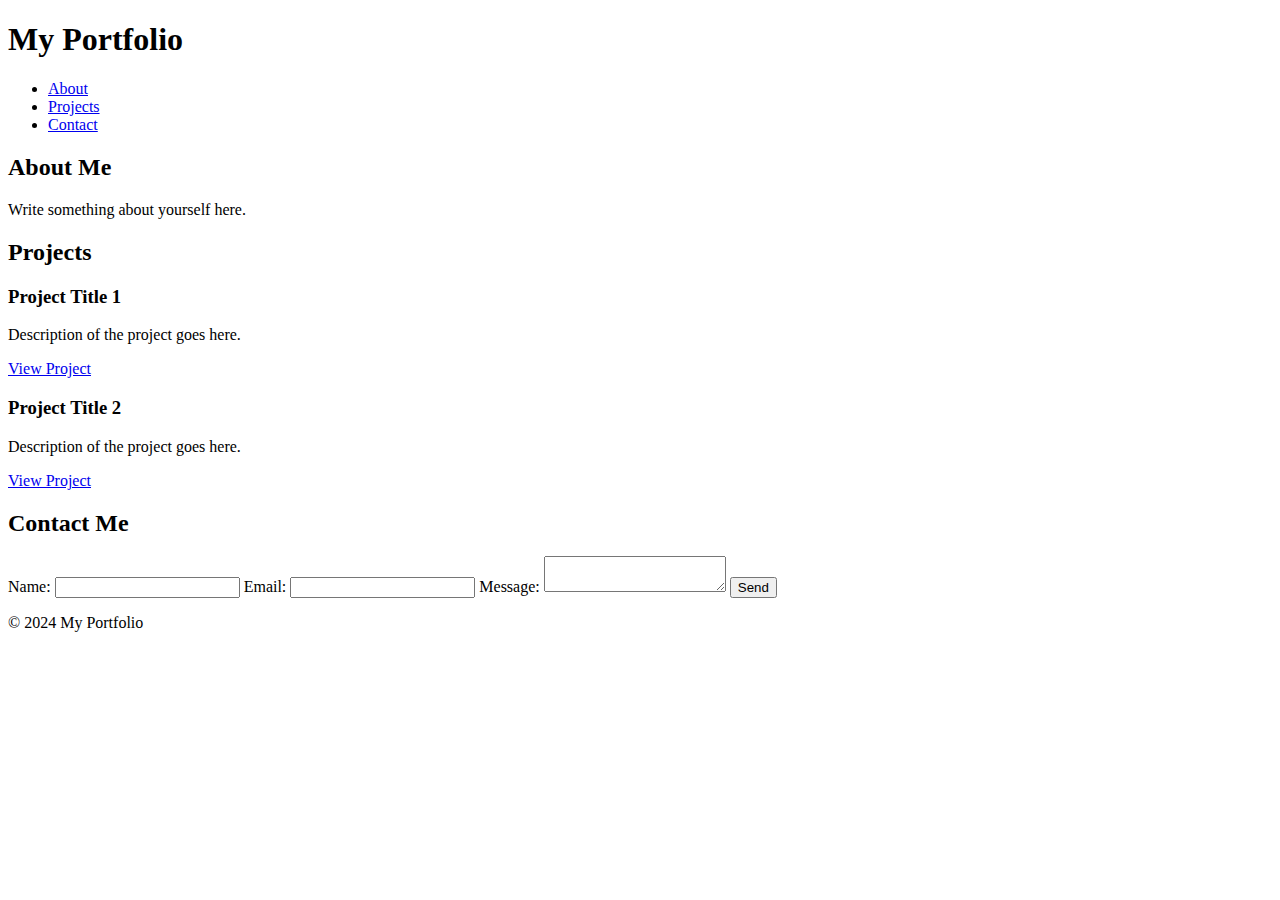
==== index.html @ ac386939 "new html file" ====
<!DOCTYPE html>
<html lang="en">
<head>
    <meta charset="UTF-8">
    <meta name="viewport" content="width=device-width, initial-scale=1.0">
    <title>My Portfolio</title>
    <link rel="stylesheet" href="styles.css">
</head>
<body>
    <header>
        <h1>My Portfolio</h1>
        <nav>
            <ul>
                <li><a href="#about">About</a></li>
                <li><a href="#projects">Projects</a></li>
                <li><a href="#contact">Contact</a></li>
            </ul>
        </nav>
    </header>
    <section id="about">
        <h2>About Me</h2>
        <p>Write something about yourself here.</p>
    </section>
    <section id="projects">
        <h2>Projects</h2>
        <div class="project">
            <h3>Project Title 1</h3>
            <p>Description of the project goes here.</p>
            <a href="#">View Project</a>
        </div>
        <div class="project">
            <h3>Project Title 2</h3>
            <p>Description of the project goes here.</p>
            <a href="#">View Project</a>
        </div>
        <!-- Add more project divs as needed -->
    </section>
    <section id="contact">
        <h2>Contact Me</h2>
        <form id="contact-form">
            <label for="name">Name:</label>
            <input type="text" id="name" name="name" required>
            <label for="email">Email:</label>
            <input type="email" id="email" name="email" required>
            <label for="message">Message:</label>
            <textarea id="message" name="message" required></textarea>
            <button type="submit">Send</button>
        </form>
    </section>
    <footer>
        <p>&copy; 2024 My Portfolio</p>
    </footer>

    <script src="script.js"></script>
</body>
</html>
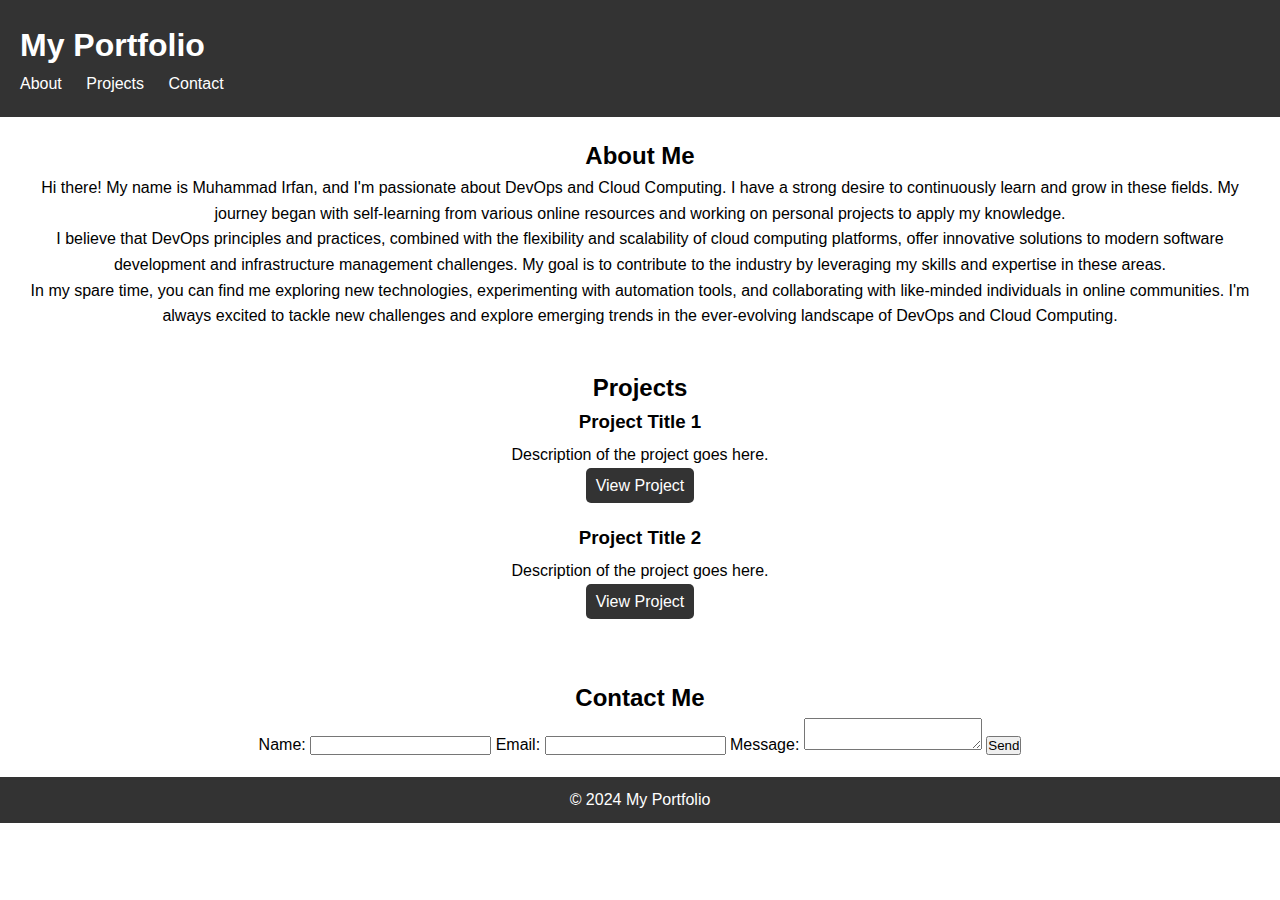
==== commit b05e4be7: "center and align in css" ====
--- a/index.html
+++ b/index.html
@@ -19,7 +19,15 @@
     </header>
     <section id="about">
         <h2>About Me</h2>
-        <p>Write something about yourself here.</p>
+        <p>
+            Hi there! My name is Muhammad Irfan, and I'm passionate about DevOps and Cloud Computing. I have a strong desire to continuously learn and grow in these fields. My journey began with self-learning from various online resources and working on personal projects to apply my knowledge.
+        </p>
+        <p>
+            I believe that DevOps principles and practices, combined with the flexibility and scalability of cloud computing platforms, offer innovative solutions to modern software development and infrastructure management challenges. My goal is to contribute to the industry by leveraging my skills and expertise in these areas.
+        </p>
+        <p>
+            In my spare time, you can find me exploring new technologies, experimenting with automation tools, and collaborating with like-minded individuals in online communities. I'm always excited to tackle new challenges and explore emerging trends in the ever-evolving landscape of DevOps and Cloud Computing.
+        </p>
     </section>
     <section id="projects">
         <h2>Projects</h2>
--- a/styles.css
+++ b/styles.css
@@ -0,0 +1,70 @@
+/* Resetting default margin and padding */
+* {
+    margin: 0;
+    padding: 0;
+    box-sizing: border-box;
+}
+
+body {
+    font-family: Arial, sans-serif;
+    line-height: 1.6;
+}
+
+header {
+    background-color: #333;
+    color: #fff;
+    padding: 20px;
+}
+
+header h1 {
+    margin: 0;
+}
+
+nav ul {
+    list-style-type: none;
+}
+
+nav ul li {
+    display: inline;
+    margin-right: 20px;
+}
+
+nav ul li a {
+    color: #fff;
+    text-decoration: none;
+}
+
+section {
+    padding: 20px;
+    text-align: justify;
+    text-align: center; 
+}
+
+footer {
+    background-color: #333;
+    color: #fff;
+    text-align: center;
+    padding: 10px 0;
+}
+
+.project {
+    margin-bottom: 20px;
+}
+
+.project h3 {
+    margin-bottom: 5px;
+}
+
+.project a {
+    display: inline-block;
+    background-color: #333;
+    color: #fff;
+    padding: 5px 10px;
+    text-decoration: none;
+    border-radius: 5px;
+}
+
+.project a:hover {
+    background-color: #555;
+}
+
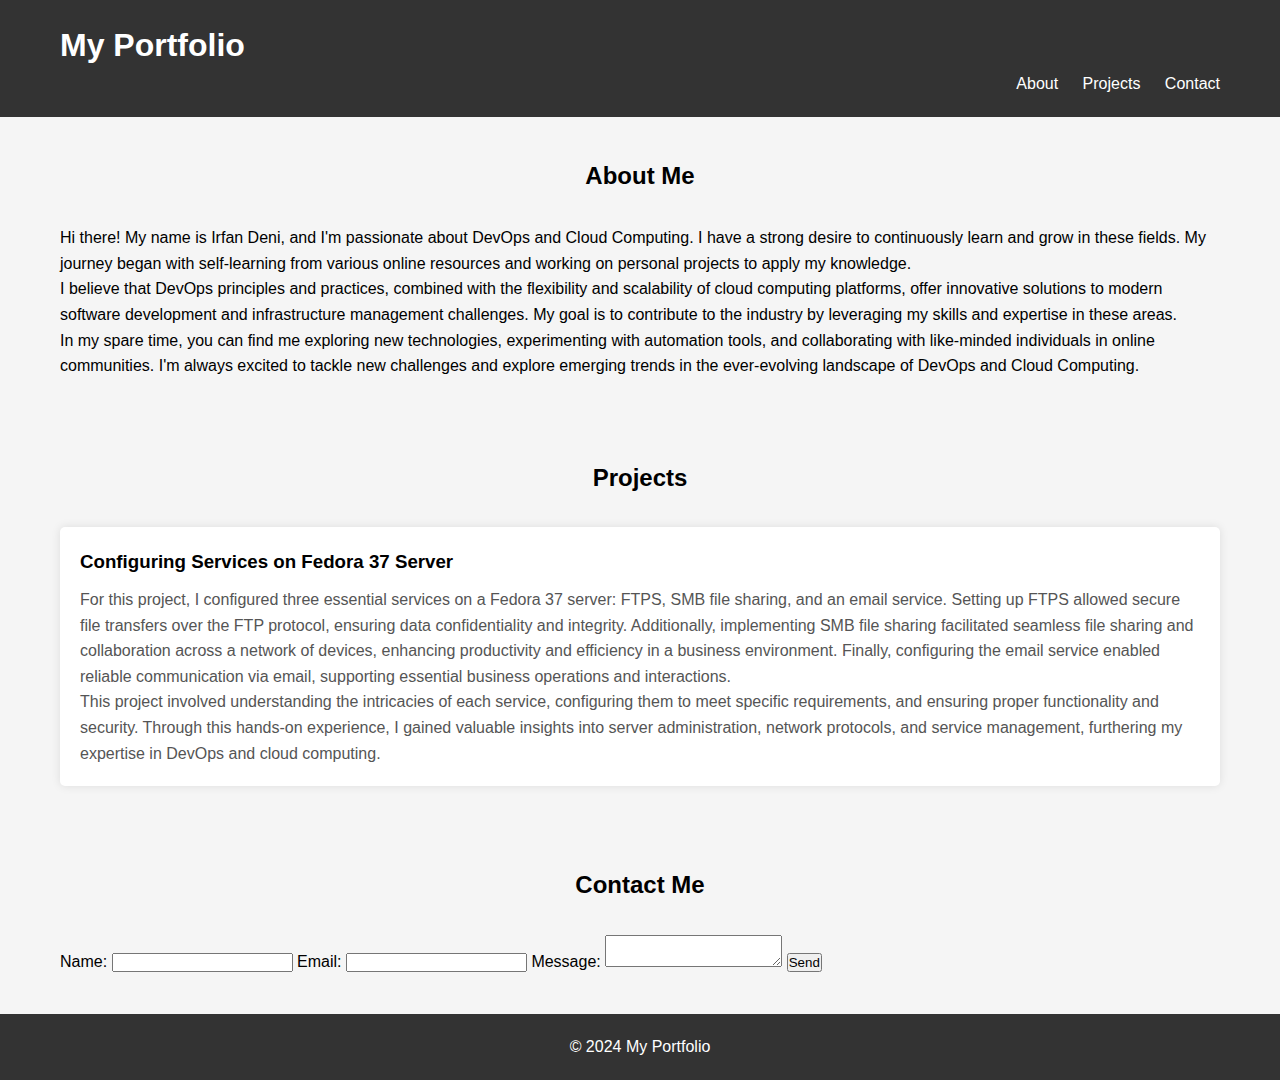
==== commit 167cc862: "changes to html and css file" ====
--- a/index.html
+++ b/index.html
@@ -8,55 +8,70 @@
 </head>
 <body>
     <header>
-        <h1>My Portfolio</h1>
-        <nav>
-            <ul>
-                <li><a href="#about">About</a></li>
-                <li><a href="#projects">Projects</a></li>
-                <li><a href="#contact">Contact</a></li>
-            </ul>
-        </nav>
+        <div class="container">
+            <h1>My Portfolio</h1>
+            <nav>
+                <ul>
+                    <li><a href="#about">About</a></li>
+                    <li><a href="#projects">Projects</a></li>
+                    <li><a href="#contact">Contact</a></li>
+                </ul>
+            </nav>
+        </div>
     </header>
     <section id="about">
-        <h2>About Me</h2>
-        <p>
-            Hi there! My name is Muhammad Irfan, and I'm passionate about DevOps and Cloud Computing. I have a strong desire to continuously learn and grow in these fields. My journey began with self-learning from various online resources and working on personal projects to apply my knowledge.
-        </p>
-        <p>
-            I believe that DevOps principles and practices, combined with the flexibility and scalability of cloud computing platforms, offer innovative solutions to modern software development and infrastructure management challenges. My goal is to contribute to the industry by leveraging my skills and expertise in these areas.
-        </p>
-        <p>
-            In my spare time, you can find me exploring new technologies, experimenting with automation tools, and collaborating with like-minded individuals in online communities. I'm always excited to tackle new challenges and explore emerging trends in the ever-evolving landscape of DevOps and Cloud Computing.
-        </p>
+        <div class="container">
+            <h2>About Me</h2>
+            <p>
+                Hi there! My name is Irfan Deni, and I'm passionate about DevOps and Cloud Computing. I have a strong desire to continuously learn and grow in these fields. My journey began with self-learning from various online resources and working on personal projects to apply my knowledge.
+            </p>
+            <p>
+                I believe that DevOps principles and practices, combined with the flexibility and scalability of cloud computing platforms, offer innovative solutions to modern software development and infrastructure management challenges. My goal is to contribute to the industry by leveraging my skills and expertise in these areas.
+            </p>
+            <p>
+                In my spare time, you can find me exploring new technologies, experimenting with automation tools, and collaborating with like-minded individuals in online communities. I'm always excited to tackle new challenges and explore emerging trends in the ever-evolving landscape of DevOps and Cloud Computing.
+            </p>
+        </div>
     </section>
     <section id="projects">
-        <h2>Projects</h2>
-        <div class="project">
-            <h3>Project Title 1</h3>
-            <p>Description of the project goes here.</p>
-            <a href="#">View Project</a>
+        <div class="container">
+            <h2>Projects</h2>
+            <div class="project">
+                <h3>Configuring Services on Fedora 37 Server</h3>
+                <p>
+                    For this project, I configured three essential services on a Fedora 37 server: FTPS, SMB file sharing, and an email service. 
+                    Setting up FTPS allowed secure file transfers over the FTP protocol, ensuring data confidentiality and integrity. 
+                    Additionally, implementing SMB file sharing facilitated seamless file sharing and collaboration across a network of devices, 
+                    enhancing productivity and efficiency in a business environment. Finally, configuring the email service enabled 
+                    reliable communication via email, supporting essential business operations and interactions.
+                </p>
+                <p>
+                    This project involved understanding the intricacies of each service, configuring them to meet specific requirements, 
+                    and ensuring proper functionality and security. Through this hands-on experience, I gained valuable insights into 
+                    server administration, network protocols, and service management, furthering my expertise in DevOps and cloud computing.
+                </p>
+            </div>
+            <!-- Add more project divs as needed -->
         </div>
-        <div class="project">
-            <h3>Project Title 2</h3>
-            <p>Description of the project goes here.</p>
-            <a href="#">View Project</a>
-        </div>
-        <!-- Add more project divs as needed -->
     </section>
     <section id="contact">
-        <h2>Contact Me</h2>
-        <form id="contact-form">
-            <label for="name">Name:</label>
-            <input type="text" id="name" name="name" required>
-            <label for="email">Email:</label>
-            <input type="email" id="email" name="email" required>
-            <label for="message">Message:</label>
-            <textarea id="message" name="message" required></textarea>
-            <button type="submit">Send</button>
-        </form>
+        <div class="container">
+            <h2>Contact Me</h2>
+            <form id="contact-form">
+                <label for="name">Name:</label>
+                <input type="text" id="name" name="name" required>
+                <label for="email">Email:</label>
+                <input type="email" id="email" name="email" required>
+                <label for="message">Message:</label>
+                <textarea id="message" name="message" required></textarea>
+                <button type="submit">Send</button>
+            </form>
+        </div>
     </section>
     <footer>
-        <p>&copy; 2024 My Portfolio</p>
+        <div class="container">
+            <p>&copy; 2024 My Portfolio</p>
+        </div>
     </footer>
 
     <script src="script.js"></script>
--- a/styles.css
+++ b/styles.css
@@ -8,12 +8,19 @@
 body {
     font-family: Arial, sans-serif;
     line-height: 1.6;
+    background-color: #f5f5f5;
+}
+
+.container {
+    max-width: 1200px;
+    margin: 0 auto;
+    padding: 0 20px;
 }
 
 header {
     background-color: #333;
     color: #fff;
-    padding: 20px;
+    padding: 20px 0;
 }
 
 header h1 {
@@ -22,49 +29,78 @@
 
 nav ul {
     list-style-type: none;
+    text-align: right;
 }
 
 nav ul li {
     display: inline;
-    margin-right: 20px;
+    margin-left: 20px;
+}
+
+nav ul li:first-child {
+    margin-left: 0;
 }
 
 nav ul li a {
     color: #fff;
     text-decoration: none;
+    transition: color 0.3s ease;
+}
+
+nav ul li a:hover {
+    color: #ffa500;
 }
 
 section {
+    padding: 40px 0;
+}
+
+h2 {
+    text-align: center;
+    margin-bottom: 30px;
+}
+
+.project {
+    background-color: #fff;
+    border-radius: 5px;
     padding: 20px;
-    text-align: justify;
-    text-align: center; 
+    box-shadow: 0 0 10px rgba(0, 0, 0, 0.1);
+    transition: box-shadow 0.3s ease;
+}
+
+.project:hover {
+    box-shadow: 0 0 15px rgba(0, 0, 0, 0.2);
+}
+
+.project h3 {
+    margin-bottom: 10px;
+}
+
+.project p {
+    color: #555;
+}
+
+.project a {
+    display: inline-block;
+    background-color: #333;
+    color: #fff;
+    padding: 8px 16px;
+    text-decoration: none;
+    border-radius: 5px;
+    transition: background-color 0.3s ease;
+}
+
+.project a:hover {
+    background-color: #555;
 }
 
 footer {
     background-color: #333;
     color: #fff;
     text-align: center;
-    padding: 10px 0;
+    padding: 20px 0;
 }
 
-.project {
-    margin-bottom: 20px;
+footer p {
+    margin: 0;
 }
-
-.project h3 {
-    margin-bottom: 5px;
-}
-
-.project a {
-    display: inline-block;
-    background-color: #333;
-    color: #fff;
-    padding: 5px 10px;
-    text-decoration: none;
-    border-radius: 5px;
-}
-
-.project a:hover {
-    background-color: #555;
-}
-
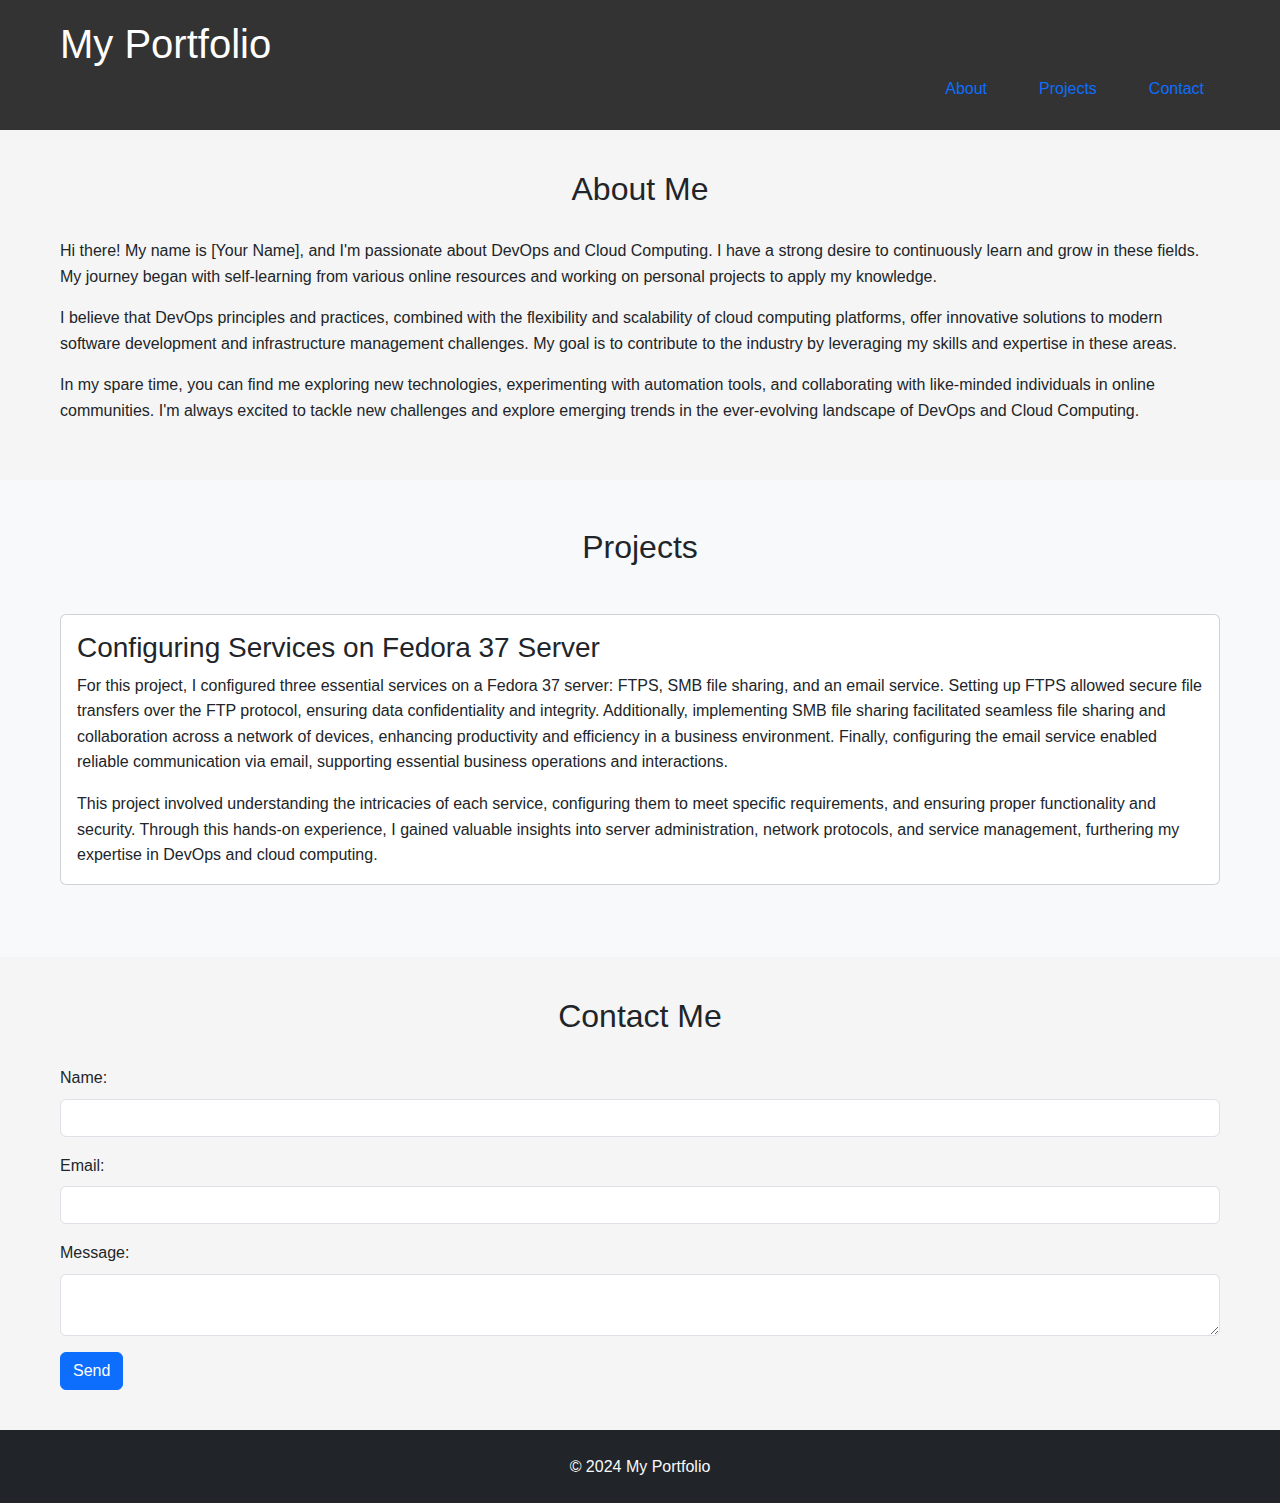
==== commit baba37c6: "added bootsrap" ====
--- a/index.html
+++ b/index.html
@@ -4,17 +4,19 @@
     <meta charset="UTF-8">
     <meta name="viewport" content="width=device-width, initial-scale=1.0">
     <title>My Portfolio</title>
-    <link rel="stylesheet" href="styles.css">
+    <!-- Bootstrap CSS -->
+    <link href="https://cdn.jsdelivr.net/npm/bootstrap@5.3.0-alpha1/dist/css/bootstrap.min.css" rel="stylesheet">
+    <link rel="stylesheet" href="styles.css"> <!-- Your custom CSS -->
 </head>
 <body>
     <header>
         <div class="container">
             <h1>My Portfolio</h1>
             <nav>
-                <ul>
-                    <li><a href="#about">About</a></li>
-                    <li><a href="#projects">Projects</a></li>
-                    <li><a href="#contact">Contact</a></li>
+                <ul class="nav justify-content-end">
+                    <li class="nav-item"><a class="nav-link" href="#about">About</a></li>
+                    <li class="nav-item"><a class="nav-link" href="#projects">Projects</a></li>
+                    <li class="nav-item"><a class="nav-link" href="#contact">Contact</a></li>
                 </ul>
             </nav>
         </div>
@@ -23,7 +25,7 @@
         <div class="container">
             <h2>About Me</h2>
             <p>
-                Hi there! My name is Irfan Deni, and I'm passionate about DevOps and Cloud Computing. I have a strong desire to continuously learn and grow in these fields. My journey began with self-learning from various online resources and working on personal projects to apply my knowledge.
+                Hi there! My name is [Your Name], and I'm passionate about DevOps and Cloud Computing. I have a strong desire to continuously learn and grow in these fields. My journey began with self-learning from various online resources and working on personal projects to apply my knowledge.
             </p>
             <p>
                 I believe that DevOps principles and practices, combined with the flexibility and scalability of cloud computing platforms, offer innovative solutions to modern software development and infrastructure management challenges. My goal is to contribute to the industry by leveraging my skills and expertise in these areas.
@@ -33,47 +35,61 @@
             </p>
         </div>
     </section>
-    <section id="projects">
+    <section id="projects" class="bg-light py-5">
         <div class="container">
-            <h2>Projects</h2>
-            <div class="project">
-                <h3>Configuring Services on Fedora 37 Server</h3>
-                <p>
-                    For this project, I configured three essential services on a Fedora 37 server: FTPS, SMB file sharing, and an email service. 
-                    Setting up FTPS allowed secure file transfers over the FTP protocol, ensuring data confidentiality and integrity. 
-                    Additionally, implementing SMB file sharing facilitated seamless file sharing and collaboration across a network of devices, 
-                    enhancing productivity and efficiency in a business environment. Finally, configuring the email service enabled 
-                    reliable communication via email, supporting essential business operations and interactions.
-                </p>
-                <p>
-                    This project involved understanding the intricacies of each service, configuring them to meet specific requirements, 
-                    and ensuring proper functionality and security. Through this hands-on experience, I gained valuable insights into 
-                    server administration, network protocols, and service management, furthering my expertise in DevOps and cloud computing.
-                </p>
+            <h2 class="text-center mb-5">Projects</h2>
+            <div class="row">
+                <div class="col-lg-6 mb-4">
+                    <div class="card h-100" style="width: 1160px">
+                        <div class="card-body">
+                            <h3 class="card-title">Configuring Services on Fedora 37 Server</h3>
+                            <p class="card-text">
+                                For this project, I configured three essential services on a Fedora 37 server: FTPS, SMB file sharing, and an email service. 
+                                Setting up FTPS allowed secure file transfers over the FTP protocol, ensuring data confidentiality and integrity. 
+                                Additionally, implementing SMB file sharing facilitated seamless file sharing and collaboration across a network of devices, 
+                                enhancing productivity and efficiency in a business environment. Finally, configuring the email service enabled 
+                                reliable communication via email, supporting essential business operations and interactions.
+                            </p>
+                            <p class="card-text">
+                                This project involved understanding the intricacies of each service, configuring them to meet specific requirements, 
+                                and ensuring proper functionality and security. Through this hands-on experience, I gained valuable insights into 
+                                server administration, network protocols, and service management, furthering my expertise in DevOps and cloud computing.
+                            </p>
+                        </div>
+                    </div>
+                </div>
+                <!-- Add more project cards here -->
             </div>
-            <!-- Add more project divs as needed -->
         </div>
     </section>
     <section id="contact">
         <div class="container">
             <h2>Contact Me</h2>
             <form id="contact-form">
-                <label for="name">Name:</label>
-                <input type="text" id="name" name="name" required>
-                <label for="email">Email:</label>
-                <input type="email" id="email" name="email" required>
-                <label for="message">Message:</label>
-                <textarea id="message" name="message" required></textarea>
-                <button type="submit">Send</button>
+                <div class="mb-3">
+                    <label for="name" class="form-label">Name:</label>
+                    <input type="text" class="form-control" id="name" name="name" required>
+                </div>
+                <div class="mb-3">
+                    <label for="email" class="form-label">Email:</label>
+                    <input type="email" class="form-control" id="email" name="email" required>
+                </div>
+                <div class="mb-3">
+                    <label for="message" class="form-label">Message:</label>
+                    <textarea class="form-control" id="message" name="message" required></textarea>
+                </div>
+                <button type="submit" class="btn btn-primary">Send</button>
             </form>
         </div>
     </section>
-    <footer>
+    <footer class="bg-dark text-light py-4">
         <div class="container">
-            <p>&copy; 2024 My Portfolio</p>
+            <p class="mb-0">&copy; 2024 My Portfolio</p>
         </div>
     </footer>
 
-    <script src="script.js"></script>
+    <!-- Bootstrap Bundle with Popper -->
+    <script src="https://cdn.jsdelivr.net/npm/bootstrap@5.3.0-alpha1/dist/js/bootstrap.bundle.min.js"></script>
+    <script src="script.js"></script> <!-- Your custom JavaScript -->
 </body>
 </html>